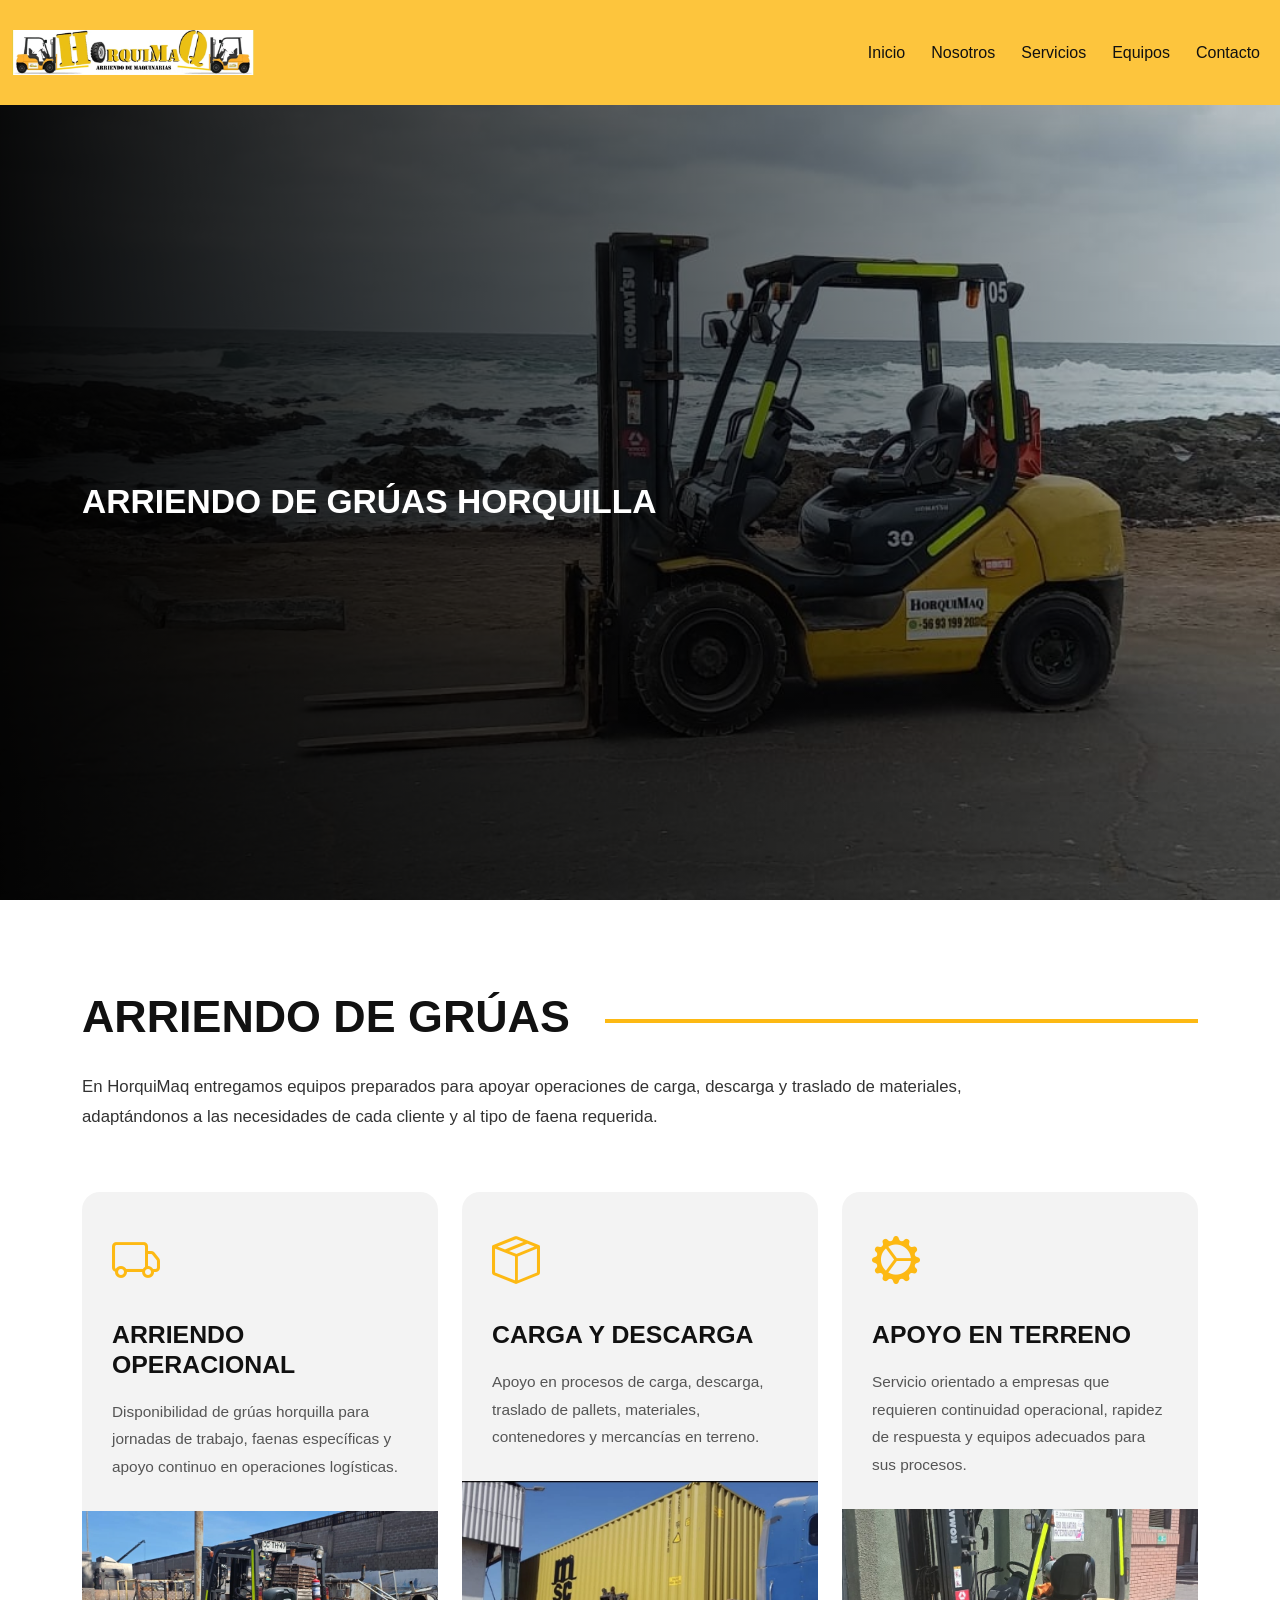
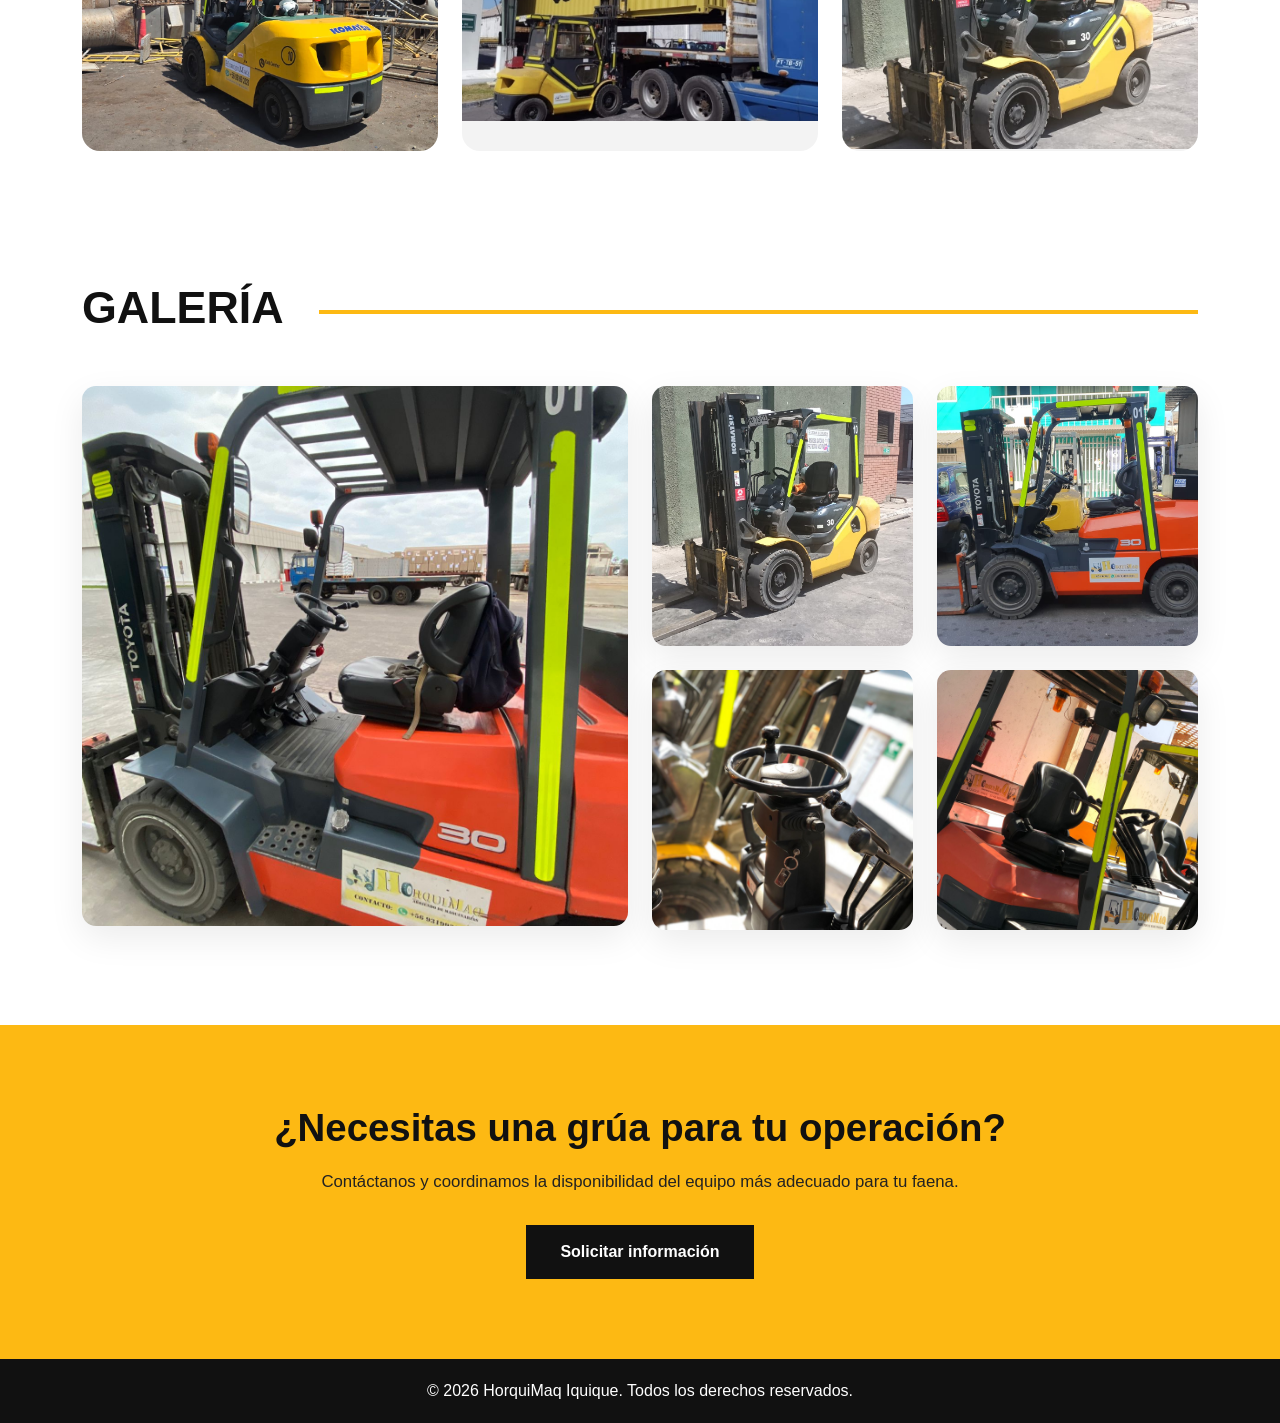
==== arriendo-gruas.html @ 0bc2a82e "Initial commit" ====
<!DOCTYPE html>
<html lang="es">

<head>
    <meta charset="UTF-8">
    <meta name="viewport" content="width=device-width, initial-scale=1.0">

    <title>Arriendo de Grúas | HorquiMaq</title>

    <link href="https://cdn.jsdelivr.net/npm/bootstrap@5.3.3/dist/css/bootstrap.min.css" rel="stylesheet">
    <link rel="stylesheet" href="https://cdn.jsdelivr.net/npm/bootstrap-icons@1.11.3/font/bootstrap-icons.min.css">
    <link rel="stylesheet" href="css/style.css">
</head>

<body>

    <!-- NAVBAR -->
    <nav class="navbar navbar-expand-lg navbar-dark fixed-top navbar-custom navbar-scrolled">
        <div class="container">
            <a class="navbar-brand" href="test.html">
                <img src="img/HorquiMaq.png" alt="Logo HorquiMaq" class="logo-navbar">
            </a>

            <button class="navbar-toggler" type="button" data-bs-toggle="collapse" data-bs-target="#menu">
                <span class="navbar-toggler-icon"></span>
            </button>

            <div class="collapse navbar-collapse" id="menu">
                <ul class="navbar-nav ms-auto">
                    <li class="nav-item"><a class="nav-link" href="test.html">Inicio</a></li>
                    <li class="nav-item"><a class="nav-link" href="test.html#nosotros">Nosotros</a></li>
                    <li class="nav-item"><a class="nav-link" href="servicios.html">Servicios</a></li>
                    <li class="nav-item"><a class="nav-link" href="equipos.html">Equipos</a></li>
                    <li class="nav-item"><a class="nav-link" href="test.html#contacto">Contacto</a></li>
                </ul>
            </div>
        </div>
    </nav>

    <!-- HERO -->
    <section class="servicio-individual-hero arriendo-gruas-hero">
        <div class="servicio-individual-overlay"></div>

        <div class="container">
            <div class="servicio-individual-content">
                <h1>ARRIENDO DE GRÚAS HORQUILLA</h1>
            </div>
        </div>
    </section>

    <!-- CONTENIDO -->
    <section class="servicio-individual-section">
        <div class="container">

            <div class="servicio-individual-header">
                <div class="servicio-individual-title-wrapper">
                    <h2>Arriendo de grúas</h2>
                    <div class="servicio-individual-line"></div>
                </div>

                <p>
                    En HorquiMaq entregamos equipos preparados para apoyar operaciones de carga,
                    descarga y traslado de materiales, adaptándonos a las necesidades de cada cliente
                    y al tipo de faena requerida.
                </p>
            </div>

            <div class="row g-4 servicio-individual-cards">

                <div class="col-md-4">
                    <div class="servicio-individual-card">
                        <div class="servicio-individual-icon">
                            <i class="bi bi-truck"></i>
                        </div>

                        <h3>Arriendo Operacional</h3>

                        <p>
                            Disponibilidad de grúas horquilla para jornadas de trabajo,
                            faenas específicas y apoyo continuo en operaciones logísticas.
                        </p>

                        <div class="servicio-individual-img">
                            <img src="img/servicios/arriendo-operacional-fondo.jpg" alt="Grúa Horquilla Komatsu">
                        </div>
                    </div>
                </div>

                <div class="col-md-4">
                    <div class="servicio-individual-card">
                        <div class="servicio-individual-icon">
                            <i class="bi bi-box-seam"></i>
                        </div>

                        <h3>Carga y Descarga</h3>

                        <p>
                            Apoyo en procesos de carga, descarga, traslado de pallets,
                            materiales, contenedores y mercancías en terreno.
                        </p>

                        <div class="servicio-individual-img">
                            <img src="img/servicios/carga-descarga-fondo.jpg" alt="Grúa Horquilla Heli">
                        </div>
                    </div>
                </div>

                <div class="col-md-4">
                    <div class="servicio-individual-card">
                        <div class="servicio-individual-icon">
                            <i class="bi bi-gear-wide-connected"></i>
                        </div>

                        <h3>Apoyo en Terreno</h3>

                        <p>
                            Servicio orientado a empresas que requieren continuidad operacional,
                            rapidez de respuesta y equipos adecuados para sus procesos.
                        </p>

                        <div class="servicio-individual-img">
                            <img src="img/servicios/apoyo-terreno-fondo.jpg" alt="Grúa Horquilla Komatsu 3T">
                        </div>
                    </div>
                </div>

            </div>

        </div>
    </section>

    <!-- GALERÍA -->
    <section class="servicio-galeria-section">
        <div class="container">

            <div class="servicio-individual-title-wrapper">
                <h2>Galería</h2>
                <div class="servicio-individual-line"></div>
            </div>

            <div class="row g-4 mt-4">
            
                <!-- Imagen grande izquierda -->
                <div class="col-md-6">
                    <div class="servicio-galeria-img grande">
                        <img src="img/servicios/apoyo-terreno-fondo-v3.jpg" alt="Grúa Horquilla en operación">
                    </div>
                </div>

                <!-- Lado derecho -->
                <div class="col-md-6">
                
                    <div class="row g-4">
                
                        <div class="col-6">
                            <div class="servicio-galeria-img">
                                <img src="img/servicios/apoyo-terreno-fondo.jpg" alt="Equipos HorquiMaq">
                            </div>
                        </div>
                
                        <div class="col-6">
                            <div class="servicio-galeria-img">
                                <img src="img/servicios/apoyo-terreno-fondo-v4.jpg" alt="Grúa Horquilla">
                            </div>
                        </div>
                
                        <div class="col-6">
                            <div class="servicio-galeria-img">
                                <img src="img/servicios/apoyo-terreno-fondo-v5.jpeg" alt="Grúa Horquilla">
                            </div>
                        </div>
                
                        <div class="col-6">
                            <div class="servicio-galeria-img">
                                <img src="img/servicios/apoyo-terreno-fondo-v6.jpeg" alt="Grúa Horquilla">
                            </div>
                        </div>
                
                    </div>
                
                </div>
                
                </div>
    </section>

    <!-- CTA -->
    <section class="servicio-cta">
        <div class="container">
            <div class="servicio-cta-box">
                <h2>¿Necesitas una grúa para tu operación?</h2>
                <p>Contáctanos y coordinamos la disponibilidad del equipo más adecuado para tu faena.</p>
                <a href="test.html#contacto" class="servicio-cta-btn">Solicitar información</a>
            </div>
        </div>
    </section>

    <!-- FOOTER     -->
    <footer class="footer text-center">
        <p class="mb-0">© 2026 HorquiMaq Iquique. Todos los derechos reservados.</p>
    </footer>

    <script src="https://cdn.jsdelivr.net/npm/bootstrap@5.3.3/dist/js/bootstrap.bundle.min.js"></script>
    <script src="js/script.js"></script>

</body>

</html>
---- css/style.css ----
/* =========================
   BASE GENERAL
========================= */

body {
  font-family: "Segoe UI", Roboto, Helvetica, Arial, sans-serif;
  padding-top: 0;
}

html {
  overflow-y: scroll;
}

.section-padding {
  padding: 80px 0;
}

/* Anclajes para navbar fija */
#nosotros {
  scroll-margin-top: 103px;
}

#servicios {
  scroll-margin-top: 105px;
}

#clientes {
  scroll-margin-top: 105px;
}

#contacto {
  scroll-margin-top: 103px;
}


/* =========================
   NAVBAR
========================= */

.navbar .container {
  max-width: 1320px;
}

.navbar-custom {
  background: transparent;
  transition: 0.3s;
  padding: 25px 0;
}

.navbar-scrolled {
  background: rgba(253, 185, 19, 0.82);
  backdrop-filter: blur(6px);
}

.navbar-nav {
  align-items: center;
}

.logo-navbar {
  height: 45px;
  width: auto;
}

/* Links navbar */
.navbar .nav-link {
  position: relative;
  color: #ffffff !important;
  font-size: 1rem;
  font-weight: 400;
  margin-left: 10px;
  transition: 0.3s;
}

.navbar-scrolled .nav-link {
  color: #111111 !important;
  font-weight: 400;
}

/* Línea inferior animada */
.navbar .nav-link::after {
  content: "";
  position: absolute;
  left: 0;
  bottom: -4px;
  width: 0%;
  height: 2px;
  background: #FDB913;
  transition: width 0.3s ease;
}

/* Hover navbar transparente */
.navbar .nav-link:hover {
  color: #FDB913 !important;
}

.navbar .nav-link:hover::after {
  width: 100%;
}

/* Hover navbar con scroll */
.navbar-scrolled .nav-link:hover {
  color: #ffffff !important;
}

.navbar-scrolled .nav-link::after {
  background: #ffffff;
}


/* =========================
   HERO PRINCIPAL
========================= */

.hero {
  min-height: 100vh;
  background: linear-gradient(rgba(0, 0, 0, 0.65), rgba(0, 0, 0, 0.65)),
              url("../img/grua-fondo.jpg");
  background-size: cover;
  background-position: center;
  display: flex;
  align-items: center;
}

.hero-video {
  position: relative;
  width: 100%;
  height: 100vh;
  overflow: hidden;
}

.background-video {
  position: absolute;
  top: 50%;
  left: 50%;
  width: 100%;
  height: 100%;
  object-fit: cover;
  transform: translate(-50%, -50%);
}

.video-overlay {
  position: absolute;
  width: 100%;
  height: 100%;
  background: rgba(0, 0, 0, 0.55);
  z-index: 1;
}

.hero-content {
  position: relative;
  z-index: 2;
  height: 100%;
  display: flex;
  flex-direction: column;
  justify-content: flex-start;
  align-items: flex-start;
  padding-top: 360px;
}

.hero-content-left {
  text-align: left;
  padding-left: 200px;
  width: 100%;
  max-width: 1200px;
}

.hero-title {
  font-size: 4.15rem;
  line-height: 1.1;
  font-weight: 400;
  margin-bottom: 2px;
}

.hero-subtitle {
  font-size: 1.2rem;
  font-weight: 200;
  max-width: 700px;
  margin-top: 0;
}

.hero-btn {
  background: #FDB913;
  border: none;
  color: black;
  font-weight: 600;
}

.hero-btn:hover {
  background: #E0A800;
}

.video-control {
  position: absolute;
  right: 60px;
  bottom: 60px;
  z-index: 3;
  width: 65px;
  height: 65px;
  border: none;
  background: rgba(0, 0, 0, 0.65);
  color: white;
  font-size: 26px;
  cursor: pointer;
  transition: 0.3s;
}

.video-control:hover {
  background: rgba(0, 0, 0, 0.9);
}


/* =========================
   TRANSICIÓN HERO
========================= */

.hero-transition {
  background: #111111;
  padding: 32px 0;
  border-top: 4px solid #FDB913;
}

.hero-transition p {
  color: #ffffff;
  text-align: center;
  font-size: 1.15rem;
  font-weight: 300;
  letter-spacing: 1px;
  margin: 0;
}


/* =========================
   NOSOTROS
========================= */

.about-section {
  padding-top: 0;
  padding-bottom: 0;
  background: #f7f7f7;
}

.about-image {
  width: 100%;
  height: 620px;
  object-fit: cover;
  display: block;
}

.about-content {
  padding-left: 90px;
  padding-right: 120px;
}

.about-title {
  font-size: 3rem;
  font-weight: 600;
  margin-bottom: 25px;
  color: #222222;
  padding-top: 3px;
}

.about-line {
  width: 70px;
  height: 5px;
  background: #FDB913;
  margin-bottom: 45px;
}

.about-content p {
  font-size: 1.05rem;
  line-height: 1.8;
  color: #444444;
}

.about-extra {
  margin-top: 35px;
}

.about-extra h5 {
  font-weight: 650;
  margin-bottom: 12px;
}


/* =========================
   BANNER EXPERIENCIA
========================= */

.experience-banner {
  margin-top: 0;
}

.experience-box {
  background: #FDB913;
  width: 100%;
  padding: 20px 40px;
  text-align: center;
}

.experience-box h2 {
  font-size: 3rem;
  font-weight: 700;
  color: #111111;
  margin-bottom: 15px;
}

.experience-box p {
  font-size: 1rem;
  font-weight: 700;
  letter-spacing: 4px;
  color: #111111;
  margin: 0;
}


/* =========================
   SERVICIOS
========================= */

.services-hero-section {
  position: relative;
  min-height: calc(100vh - 95px);
  padding: 45px 0 60px;
  background-image: url("../img/grua-vertical.jpg");
  background-size: cover;
  background-position: center;
  overflow: hidden;
}

.services-dark-overlay {
  position: absolute;
  inset: 0;
  background: rgba(0, 0, 0, 0.68);
  z-index: 1;
}

.services-hero-content {
  position: relative;
  z-index: 2;
}

.services-hero-title {
  font-size: 2.8rem;
  font-weight: 600;
  color: #ffffff;
  margin-bottom: 20px;
}

.services-hero-line {
  width: 70px;
  height: 5px;
  background: #FDB913;
  margin-bottom: 35px;
}

.services-list-item {
  display: flex;
  align-items: flex-start;
  gap: 28px;
  margin-bottom: 24px;
}

.services-list-icon {
  width: 53px;
  height: 53px;
  flex-shrink: 0;
}

.services-list-icon img {
  width: 100%;
  height: 100%;
  object-fit: contain;
  filter: brightness(0) invert(1);
  opacity: 0.9;
}

.services-list-item h4 {
  font-size: 1.35rem;
  font-weight: 600;
  color: #ffffff;
  margin-bottom: 8px;
}

.services-list-item p {
  font-size: 0.98rem;
  line-height: 1.7;
  color: rgba(255, 255, 255, 0.88);
  max-width: 520px;
}

/* Recuadro derecho */
.services-info-box {
  background: rgba(255, 255, 255, 0.94);
  padding: 42px;
  max-width: 560px;
  margin-left: auto;
}

.services-info-box span {
  display: block;
  color: #FDB913;
  font-size: 1rem;
  font-weight: 700;
  text-transform: uppercase;
  margin-bottom: 18px;
}

.services-info-box h3 {
  font-size: 2rem;
  font-weight: 600;
  line-height: 1.25;
  color: #222222;
  margin-bottom: 25px;
}

.services-info-box p {
  font-size: 1.05rem;
  line-height: 1.8;
  color: #444444;
  margin-bottom: 35px;
}

.services-info-btn {
  background: #111111;
  color: #ffffff;
  padding: 14px 30px;
  border-radius: 0;
  font-weight: 600;
}

.services-info-btn:hover {
  background: #FDB913;
  color: #111111;
}

/* =========================
   SERVICIOS DETALLES
========================= */

.servicios-detalle-page {
  padding-top: 0;
}

.servicios-detalle-hero {
  position: relative;
  min-height: calc(100vh - 105px);
  margin-top: 105px;
  background-image: url("../img/servicios/servicios-fondo.jpg");
  background-size: cover;
  background-repeat: no-repeat;
  background-position: center center;
  display: flex;
  align-items: center;
}

.servicios-detalle-overlay {
  position: absolute;
  inset: 0;
  background: linear-gradient(
    90deg,
    rgba(0, 0, 0, 0.96) 0%,
    rgba(0, 0, 0, 0.60) 45%,
    rgba(0, 0, 0, 0.18) 100%
  );
}

.servicios-detalle-content {
  position: relative;
  z-index: 2;
  max-width: 650px;
  color: #ffffff;
}

.servicios-detalle-content h1 {
  font-size: 3.6rem;
  font-weight: 500;
  margin-bottom: 10px;
}

.servicios-detalle-content p {
  font-size: 1.07rem;
  line-height: 1.7;
  margin-bottom: 0;
}

.servicios-detalle-section {
  padding: 90px 0;
  background: #ffffff;
}

.servicios-detalle-header {
  margin-bottom: 45px;
}

.servicios-title-wrapper {
  display: flex;
  align-items: center;
  gap: 35px;
  margin-bottom: 24px;
}

.servicios-detalle-title {
  font-size: 2.8rem;
  font-weight: 700;
  color: #111111;
  margin: 0;
  text-transform: uppercase;
  white-space: nowrap;
}

.servicios-detalle-line {
  flex: 1;
  height: 4px;
  background: #FDB913;
  margin-top: 8px;
}

.servicios-intro-grid {
  display: grid;
  grid-template-columns: 1fr 1fr;
  gap: 70px;
  margin-bottom: 65px;
}

.servicios-intro-grid p {
  font-size: 1rem;
  line-height: 1.8;
  color: #333333;
  margin-bottom: 22px;
}

.servicios-intro-grid strong {
  color: #FDB913;
  font-weight: 700;
}

.servicios-card-grid {
  margin-top: 20px;
}

.servicio-box {
  display: block;
  height: 100%;
  padding: 38px 32px;
  background: #f3f3f3;
  border-radius: 16px;
  text-decoration: none;
  color: #111111;
  transition: 0.35s ease;
}

.servicio-box:hover {
  transform: translateY(-8px);
  background: #ffffff;
  box-shadow: 0 18px 45px rgba(0, 0, 0, 0.14);
}

.servicio-box i {
  display: block;
  font-size: 3rem;
  color: #FDB913;
  margin-bottom: 22px;
}

.servicio-box h3 {
  font-size: 1.45rem;
  font-weight: 800;
  text-transform: uppercase;
  margin-bottom: 18px;
}

.servicio-box p {
  font-size: 0.95rem;
  line-height: 1.7;
  color: #555555;
  margin: 0;
}

@media (max-width: 768px) {
  .servicios-detalle-content h1 {
    font-size: 2.5rem;
  }

  .servicios-title-wrapper {
    gap: 20px;
  }

  .servicios-detalle-title {
    font-size: 2rem;
    white-space: normal;
  }

  .servicios-intro-grid {
    grid-template-columns: 1fr;
    gap: 20px;
  }
}

/* =========================
   CLIENTES
========================= */

.client-logo-card {
  background: #ffffff;
  padding: 25px;
  border-radius: 12px;
  box-shadow: 0 4px 14px rgba(0, 0, 0, 0.08);
  height: 160px;
  display: flex;
  align-items: center;
  justify-content: center;
}

.client-logo-placeholder {
  width: 100%;
  height: 70px;
  background: #e9ecef;
  border-radius: 8px;
  display: flex;
  align-items: center;
  justify-content: center;
  color: #111;
  font-weight: bold;
  filter: grayscale(100%);
}

.client-logo-img {
  max-width: 100%;
  max-height: 130px;
  object-fit: contain;
  filter: grayscale(100%);
  transition: 0.3s ease;
}

.client-logo-img:hover {
  filter: grayscale(0%);
  transform: scale(1.05);
}

.section-line {
  width: 85px;
  height: 4px;
  background: #FDB913;
  border-radius: 10px;
}


/* =========================
   CONTACTO
========================= */

.contact-section {
  background: #f5f5f5;
}

.contact-info-side {
  position: relative;
  min-height: 655px;
  background-image: url("../img/contacto-bg.jpg");
  background-size: cover;
  background-position: center;
  display: flex;
  align-items: center;
}

.contact-overlay {
  position: absolute;
  inset: 0;
  background: rgba(0, 0, 0, 0.72);
}

.contact-info-content {
  position: relative;
  z-index: 2;
  padding: 80px;
  color: white;
}

.contact-info-content h2 {
  font-size: 3rem;
  font-weight: 700;
  margin-bottom: 20px;
}

.contact-line {
  width: 70px;
  height: 5px;
  background: #FDB913;
  margin-bottom: 50px;
}

.contact-item {
  margin-bottom: 40px;
}

.contact-item h5 {
  font-size: 1.25rem;
  font-weight: 700;
  margin-bottom: 10px;
}

.contact-item p {
  font-size: 1.05rem;
  color: rgba(255, 255, 255, 0.85);
}

.contact-whatsapp-btn {
  display: inline-block;
  margin-top: 10px;
  background: #25D366;
  color: white;
  text-decoration: none;
  padding: 14px 26px;
  border-radius: 4px;
  font-weight: 600;
  transition: 0.3s ease;
}

.contact-whatsapp-btn:hover {
  background: #1ebe5d;
  color: white;
}

.contact-form-wrapper {
  padding: 18px 90px;
  background: #ffffff;
  min-height: 300px;
  display: flex;
  flex-direction: column;
  justify-content: center;
}

.contact-form-title {
  font-size: 2.5rem;
  font-weight: 300;
  margin-bottom: 30px;
  color: #222;
}

.contact-input {
  border-radius: 0;
  padding: 18px;
  border: 1px solid #dcdcdc;
  box-shadow: none;
}

.contact-input:focus {
  border-color: #FDB913;
  box-shadow: none;
}

.contact-form-wrapper label {
  font-size: 0.9rem;
  font-weight: 600;
  margin-bottom: 10px;
  color: #444;
}

.contact-btn {
  background: #FDB913;
  color: #000000;
  padding: 15px 35px;
  border-radius: 0;
  font-weight: 600;
  border: none;
}

.contact-btn:hover {
  background: #FDB913;
  color: #111111;
}


/* =========================
   EQUIPOS - HERO
========================= */

.equipos-hero {
  position: relative;
  min-height: calc(100vh - 105px);
  margin-top: 105px;
  background-image: url("../img/equipos-fondo2.jpg");
  background-size: cover;
  background-repeat: no-repeat;
  background-position: center center;
  display: flex;
  align-items: center;
}

.equipos-hero-overlay {
  position: absolute;
  inset: 0;
  background: linear-gradient(
    90deg,
    rgba(0, 0, 0, 0.98) 0%,
    rgba(0, 0, 0, 0.62) 50%,
    rgba(0, 0, 0, 0.15) 100%
  );
}

.equipos-hero-content {
  position: relative;
  z-index: 2;
  max-width: 650px;
  color: #ffffff;
}

.equipos-hero-content h1 {
  font-size: 3.6rem;
  font-weight: 500;
  margin-bottom: 10px;
}

.equipos-hero-content p {
  font-size: 1.07rem;
  line-height: 1.7;
  margin-bottom: 0;
}


/* =========================
   EQUIPOS - LISTA
========================= */

.equipos-page {
  padding-top: 170px;
}

.equipos-section {
  padding: 90px 0;
  background: #ffffff;
}

/* Encabezado */
.equipos-header {
  margin-bottom: 70px;
}

.equipos-title-wrapper {
  display: flex;
  align-items: center;
  gap: 35px;
  margin-bottom: 24px;
}

.equipos-title {
  font-size: 2.8rem;
  font-weight: 700;
  color: #111111;
  margin: 0;
  text-transform: uppercase;
  white-space: nowrap;
}

.equipos-line {
  flex: 1;
  height: 4px;
  background: #FDB913;
  margin-top: 8px;
}

.equipos-description {
  max-width: 760px;
  font-size: 1rem;
  color: #555555;
  line-height: 1.8;
  margin: 0;
  text-align: left;
}

/* Grid */
#equipos .row {
  align-items: stretch;
}

#equipos .col-md-4 {
  display: flex;
}

/* Card */
.equipment-card {
  width: 100%;
  background: #ffffff;
  height: 100%;
  text-align: center;
  transition: 0.35s ease;

  display: flex;
  flex-direction: column;
  justify-content: flex-start;
}

.equipment-card:hover {
  transform: translateY(-6px);
}

.equipment-link {
  display: block;
  width: 100%;
  text-decoration: none;
  color: inherit;
}

/* Imagen */
.equipment-image {
  width: 100%;
  height: 250px;
  flex-shrink: 0;

  background: #ffffff;
  display: flex;
  align-items: center;
  justify-content: center;

  padding: 15px;
  margin-bottom: 25px;
}

.equipment-image img {
  width: 100%;
  height: 100%;
  object-fit: contain;
  transition: 0.35s ease;
}

.equipment-card:hover .equipment-image img {
  transform: scale(1.04);
}

/* Contenido */
.equipment-content {
  min-height: 170px;
  background: #ffffff;
  padding: 0 20px;
  text-align: center;
}

.equipment-content h5 {
  font-size: 1.45rem;
  font-weight: 700;
  color: #111111;
  margin-bottom: 12px;
  text-transform: uppercase;
}

.equipment-spec {
  display: block;
  font-size: 1rem;
  color: #222222;
  letter-spacing: 1px;
  margin-bottom: 10px;
}

.equipment-line {
  width: 100%;
  max-width: 260px;
  height: 4px;
  background: #FDB913;
  margin: 0 auto 14px;
}

.equipment-content p {
  color: #333333;
  line-height: 1.6;
  margin-bottom: 0;
}

.equipment-img-small {
  width: 165% !important;
  height: 165% !important;
  object-fit: contain;
}

.equipo-detalle-section {
  padding: 180px 0 100px;
  background: #ffffff;
}

.equipo-detalle-img {
  width: 100%;
  max-height: 520px;
  object-fit: contain;
}

.equipo-detalle-tag {
  display: inline-block;
  color: #FDB913;
  font-weight: 800;
  text-transform: uppercase;
  margin-bottom: 16px;
}

.equipo-detalle-section h1 {
  font-size: 3rem;
  font-weight: 800;
  color: #111111;
  margin-bottom: 10px;
}

.equipo-detalle-section h2 {
  font-size: 1.4rem;
  color: #333333;
  margin-bottom: 28px;
}

.equipo-detalle-section p {
  font-size: 1.05rem;
  line-height: 1.8;
  color: #555555;
  margin-bottom: 28px;
}

.equipo-detalle-list {
  padding-left: 20px;
  margin-bottom: 35px;
}

.equipo-detalle-list li {
  margin-bottom: 12px;
  color: #333333;
}

.equipo-detalle-btn {
  display: inline-block;
  background: #111111;
  color: #ffffff;
  padding: 15px 34px;
  text-decoration: none;
  font-weight: 700;
}

.equipo-detalle-btn:hover {
  background: #FDB913;
  color: #111111;
}

.equipment-link {
  display: flex;
  width: 100%;
  height: 100%;
  text-decoration: none;
  color: inherit;
}

.equipment-link:hover {
  color: inherit;
}

/* =========================
   MAQUINARIA - HERO
========================= */

.equipo-hero {
  position: relative;
  min-height: calc(100vh - 105px);
  margin-top: 105px;

  background-image:
    linear-gradient(
      90deg,
      #050505 0%,
      #050505 35%,
      rgba(5, 5, 5, 0.95) 48%,
      rgba(5, 5, 5, 0.35) 65%,
      rgba(5, 5, 5, 0.05) 100%
    ),
    url("../img/maquinarias/heli-fondo.jpg");

  background-size: cover, auto 100%;
  background-repeat: no-repeat, no-repeat;
  background-position: center, right center;

  display: flex;
  align-items: center;
}

.equipo-hero-overlay {
  position: absolute;
  inset: 0;
  background: transparent;
}

.equipo-hero-content {
  position: relative;
  z-index: 2;
  max-width: 650px;
  color: #ffffff;
}


.equipo-hero-content h1 {
  font-size: 2.1rem;
  font-weight: 700;
  margin-bottom: 10px;
  margin: 0;
}


.equipo-hero-content p {
  font-size: 1.07rem;
  line-height: 1.7;
  margin-bottom: 0;
}

/*  RESPONSIVE  */

@media (max-width: 991px) {

  .equipo-hero {
    min-height: 70vh;
  }

  .equipo-hero-content h1 {
    font-size: 2.8rem;
  }

}

@media (max-width: 768px) {

  .equipo-hero {
    min-height: 60vh;
    margin-top: 90px;
  }

  .equipo-hero-content {
    max-width: 100%;
  }

  .equipo-hero-content h1 {
    font-size: 2.2rem;
  }

  .equipo-hero-content p {
    font-size: 1rem;
  }

}

/* =========================
   GALERÍA MAQUINARIA
========================= */

.equipo-galeria-section {
  padding: 100px 0;
  background: #f5f5f5;
}

.equipo-galeria-grid {
  display: grid;
  grid-template-columns: 2fr 1fr;
  gap: 20px;
  margin-top: 50px;
}

.equipo-galeria-main {
  height: 650px;
  overflow: hidden;
  border-radius: 18px;
}

.equipo-galeria-main img {
  width: 100%;
  height: 100%;
  object-fit: cover;

  transition: transform 0.5s ease;
}

.equipo-galeria-main:hover img {
  transform: scale(1.03);
}

.equipo-galeria-side {
  display: grid;
  grid-template-columns: 1fr 1fr;
  gap: 20px;
}

.equipo-galeria-item {
  height: 315px;
  overflow: hidden;
  border-radius: 18px;
}

.equipo-galeria-item img {
  width: 100%;
  height: 100%;
  object-fit: cover;

  transition: transform 0.5s ease;
}

.equipo-galeria-item:hover img {
  transform: scale(1.05);
}

/* =========================
   RESPONSIVE
========================= */

@media (max-width: 991px) {

  .equipo-galeria-grid {
    grid-template-columns: 1fr;
  }

  .equipo-galeria-main {
    height: 500px;
  }

}

@media (max-width: 768px) {

  .equipo-galeria-side {
    grid-template-columns: 1fr;
  }

  .equipo-galeria-item {
    height: 250px;
  }

  .equipo-galeria-main {
    height: 350px;
  }

}

/* =========================
   SERVICIO INDIVIDUAL
========================= */

.servicio-individual-hero {
  position: relative;
  min-height: calc(100vh - 105px);
  margin-top: 105px;
  background-size: cover;
  background-repeat: no-repeat;
  background-position: center center;
  display: flex;
  align-items: center;
}

.arriendo-gruas-hero {
  background-image: url("../img/servicios/servicio-individual-fondo.jpg");
}

.servicio-individual-overlay {
  position: absolute;
  inset: 0;
  background: linear-gradient(
    90deg,
    rgba(0, 0, 0, 0.96) 0%,
    rgba(0, 0, 0, 0.62) 50%,
    rgba(0, 0, 0, 0.18) 100%
  );
}

.servicio-individual-content {
  position: relative;
  z-index: 2;
  max-width: 650px;
  color: #ffffff;
}

.servicio-individual-content h1 {
  font-size: 2.1rem;
  font-weight: 700;
  margin-bottom: 10px;
  margin: 0;
}



/* CONTENIDO */
.servicio-individual-section {
  padding: 90px 0;
  background: #ffffff;
}

.servicio-individual-header {
  margin-bottom: 60px;
}

.servicio-individual-title-wrapper {
  display: flex;
  align-items: center;
  gap: 35px;
  margin-bottom: 28px;
}

.servicio-individual-title-wrapper h2 {
  font-size: 2.8rem;
  font-weight: 700;
  color: #111111;
  margin: 0;
  text-transform: uppercase;
  white-space: nowrap;
}

.servicio-individual-line {
  flex: 1;
  height: 4px;
  background: #FDB913;
  margin-top: 8px;
}

.servicio-individual-header p {
  max-width: 950px;
  font-size: 1.05rem;
  color: #333333;
  line-height: 1.8;
  margin: 0;
}

/* CARDS */
.servicio-individual-cards {
  align-items: stretch;
}

.servicio-individual-card {
  height: 100%;
  background: #f3f3f3;
  border-radius: 18px;
  overflow: hidden;
  padding: 34px 30px 0;
}

.servicio-individual-icon {
  font-size: 3rem;
  color: #FDB913;
  margin-bottom: 22px;
}

.servicio-individual-card h3 {
  font-size: 1.55rem;
  font-weight: 800;
  color: #111111;
  text-transform: uppercase;
  margin-bottom: 18px;
}

.servicio-individual-card p {
  font-size: 0.96rem;
  line-height: 1.8;
  color: #555555;
  margin-bottom: 28px;
}

.servicio-individual-img {
  height: 240px;

  margin-left: -30px;
  margin-right: -30px;
  margin-bottom: 0;
  margin-top: 30px;

  overflow: hidden;
}

.servicio-individual-img img {
  width: 100%;
  height: 100%;
  object-fit: cover;
  display: block;
}

/* GALERÍA */
.servicio-galeria-section {
  padding: 40px 0 95px;
  background: #ffffff;
}

.servicio-galeria-img {
  height: 260px;
  border-radius: 14px;
  overflow: hidden;
  box-shadow: 0 12px 34px rgba(0, 0, 0, 0.08);
}

.servicio-galeria-img.grande {
  height: 540px;
}

.servicio-galeria-img img {
  width: 100%;
  height: 100%;
  object-fit: cover;
  transition: 0.35s ease;
}

.servicio-galeria-img:hover img {
  transform: scale(1.04);
}

/* CTA */
.servicio-cta {
  padding: 80px 0;
  background: #FDB913;
}

.servicio-cta-box {
  text-align: center;
  max-width: 850px;
  margin: 0 auto;
}

.servicio-cta-box h2 {
  font-size: 2.4rem;
  font-weight: 800;
  color: #111111;
  margin-bottom: 18px;
}

.servicio-cta-box p {
  font-size: 1.05rem;
  color: #222222;
  margin-bottom: 30px;
}

.servicio-cta-btn {
  display: inline-block;
  background: #111111;
  color: #ffffff;
  padding: 15px 34px;
  text-decoration: none;
  font-weight: 700;
  transition: 0.3s ease;
}

.servicio-cta-btn:hover {
  background: #ffffff;
  color: #111111;
}

/* RESPONSIVE */
@media (max-width: 768px) {
  .servicio-individual-content h1 {
    font-size: 2.5rem;
  }

  .servicio-individual-title-wrapper {
    gap: 20px;
  }

  .servicio-individual-title-wrapper h2 {
    font-size: 2rem;
    white-space: normal;
  }

  .servicio-galeria-img,
  .servicio-galeria-img.grande {
    height: 280px;
  }
}

/* =========================
   CLASE D
========================= */
.clase-d-hero {
  background-image: url("../img/servicios/apoyo-terreno-fondo.jpg");
}

.servicio-galeria-video {
  height: 260px;
  border-radius: 14px;
  overflow: hidden;
  box-shadow: 0 12px 34px rgba(0, 0, 0, 0.08);
}

.servicio-galeria-video.grande {
  height: 540px;
}

.servicio-galeria-video video {
  width: 100%;
  height: 100%;
  object-fit: cover;
  display: block;
}

/* HERO KOMATSU 5T */

.komatsu-hero {

  background-image:

    linear-gradient(
      90deg,
      rgba(0,0,0,1) 0%,
      rgba(0,0,0,1) 38%,
      rgba(0,0,0,0.92) 52%,
      rgba(0,0,0,0.82) 55%,
      rgba(0,0,0,0.52) 68%,
      rgba(0,0,0,0.22) 82%,
      rgba(0,0,0,0) 100%
    ),

    url("../img/maquinarias/komatsu5T/komatsu-5t-fondo.jpeg");

  background-repeat: no-repeat;

  background-size:
    cover,
    auto 100%;

  background-position:
    center,
    right center;

}

/* HERO KOMATSU 3T */

.komatsu3t-hero{

background-image:
linear-gradient(
90deg,
rgba(0,0,0,.97) 0%,
rgba(0,0,0,.95) 28%,
rgba(0,0,0,.78) 45%,
rgba(0,0,0,.42) 63%,
rgba(0,0,0,.08) 100%
),

url("../img/maquinarias/komatsu3T/komatsu-3t-fondo.jpeg");

background-size: cover;

background-repeat:no-repeat;

background-position:center right;

}

/* =========================
   SELECTOR FLOTA 3T
========================= */

.flota-3t-section {
  padding: 90px 0;
  background: #ffffff;
}

.flota-3t-description {
  max-width: 760px;
  color: #555;
  line-height: 1.7;
  margin-bottom: 45px;
}

.flota-3t-grid {
  display: grid;
  grid-template-columns: repeat(4, 1fr);
  gap: 22px;
}

.flota-3t-card {
  border: none;
  background: #f3f3f3;
  border-radius: 22px;
  overflow: hidden;
  padding: 0;
  text-align: left;
  cursor: pointer;
  transition: 0.3s ease;
}

.flota-3t-card img {
  width: 100%;
  height: 260px;
  object-fit: contain;
  display: block;
  padding: 20px;
  background: #f3f3f3;
  transition: 0.3s ease;
}

.flota-3t-card span {
  display: block;
  padding: 0 22px 24px;
  font-size: 1.05rem;
  font-weight: 800;
  color: #111111;
  text-transform: uppercase;
  letter-spacing: 0.5px;
}

.flota-3t-card:hover {
  background: #ffffff;
  transform: translateY(-6px);
  box-shadow: 0 16px 35px rgba(0, 0, 0, 0.10);
}

.flota-3t-card:hover img {
  background: #ffffff;
}

.flota-3t-card.active {
  background: #f3f3f3;
  box-shadow: 0 0 0 3px #FDB913 inset;
}

.flota-3t-card.active img {
  background: #f3f3f3;
}

.flota-3t-card.active span {
  color: #FDB913;
}

/* DETALLE SELECCIONADO */

.flota-detalle-section {
  padding: 90px 0;
  background: #f5f5f5;
}

.flota-detalle-box {
  display: grid;
  grid-template-columns: 1fr 1fr;
  gap: 55px;
  align-items: center;
  background: #ffffff;
  padding: 45px;
  border-radius: 22px;
}

.flota-detalle-main-img {
  height: 430px;
  border-radius: 18px;
  overflow: hidden;
  background: #f4f4f4;
}

.flota-detalle-main-img img {
  width: 100%;
  height: 100%;
  object-fit: contain;
  padding: 25px;
}

.flota-detalle-content h2 {
  font-size: 2.2rem;
  font-weight: 800;
  color: #111;
  margin-bottom: 24px;
}

.flota-detalle-content p {
  color: #555;
  line-height: 1.8;
  margin-bottom: 25px;
}

.flota-galeria-mini {
  display: grid;
  grid-template-columns: repeat(3, 1fr);
  gap: 22px;
  margin-top: 35px;
}

.flota-galeria-img {
  height: 240px;
  border-radius: 16px;
  overflow: hidden;
  background: #ffffff;
}

.flota-galeria-img img {
  width: 100%;
  height: 100%;
  object-fit: cover;
}

/* RESPONSIVE */

@media (max-width: 991px) {
  .flota-3t-grid {
    grid-template-columns: repeat(2, 1fr);
  }

  .flota-detalle-box {
    grid-template-columns: 1fr;
  }
}

@media (max-width: 576px) {
  .flota-3t-grid,
  .flota-galeria-mini {
    grid-template-columns: 1fr;
  }

  .flota-detalle-box {
    padding: 28px;
  }

  .flota-detalle-main-img {
    height: 300px;
  }

  .flota-3t-card img {
    height: 230px;
  }
}

/* =========================
   FOOTER
========================= */

.footer {
  background: #111;
  color: white;
  padding: 20px 0;
}
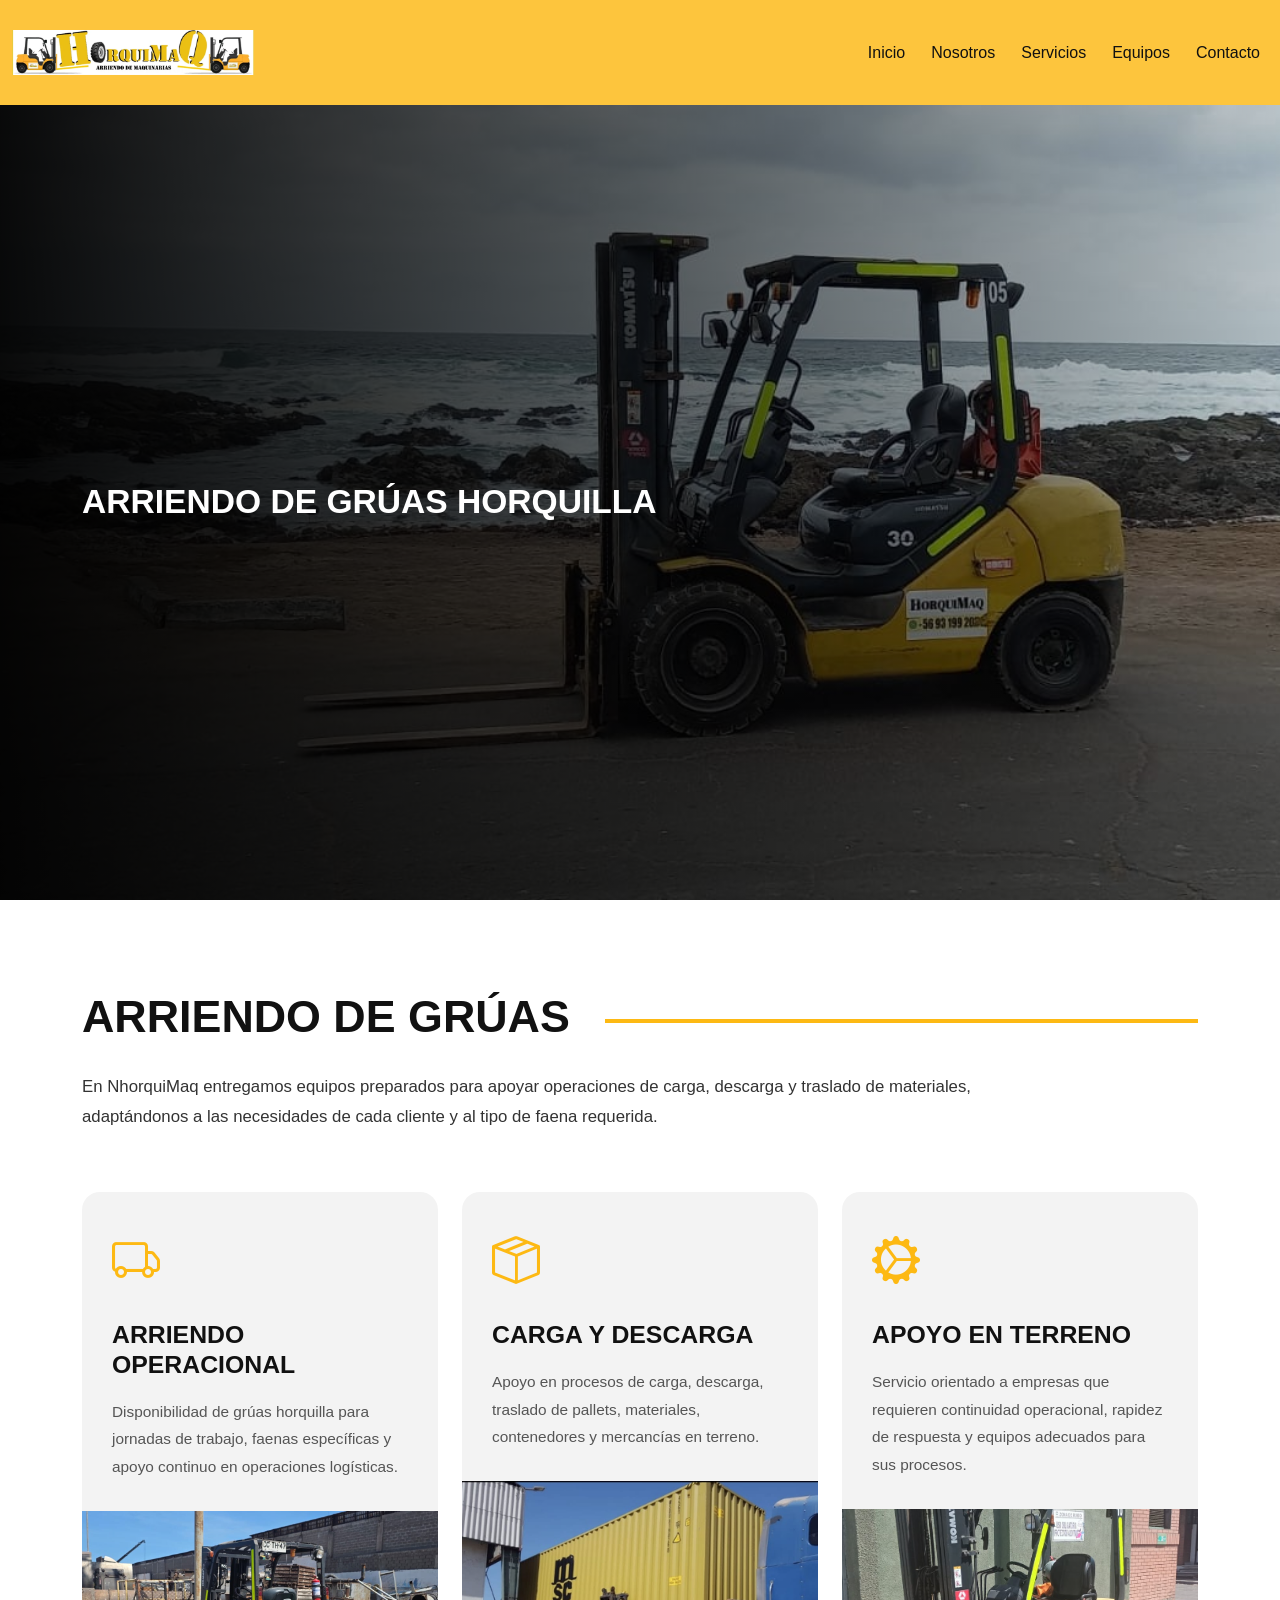
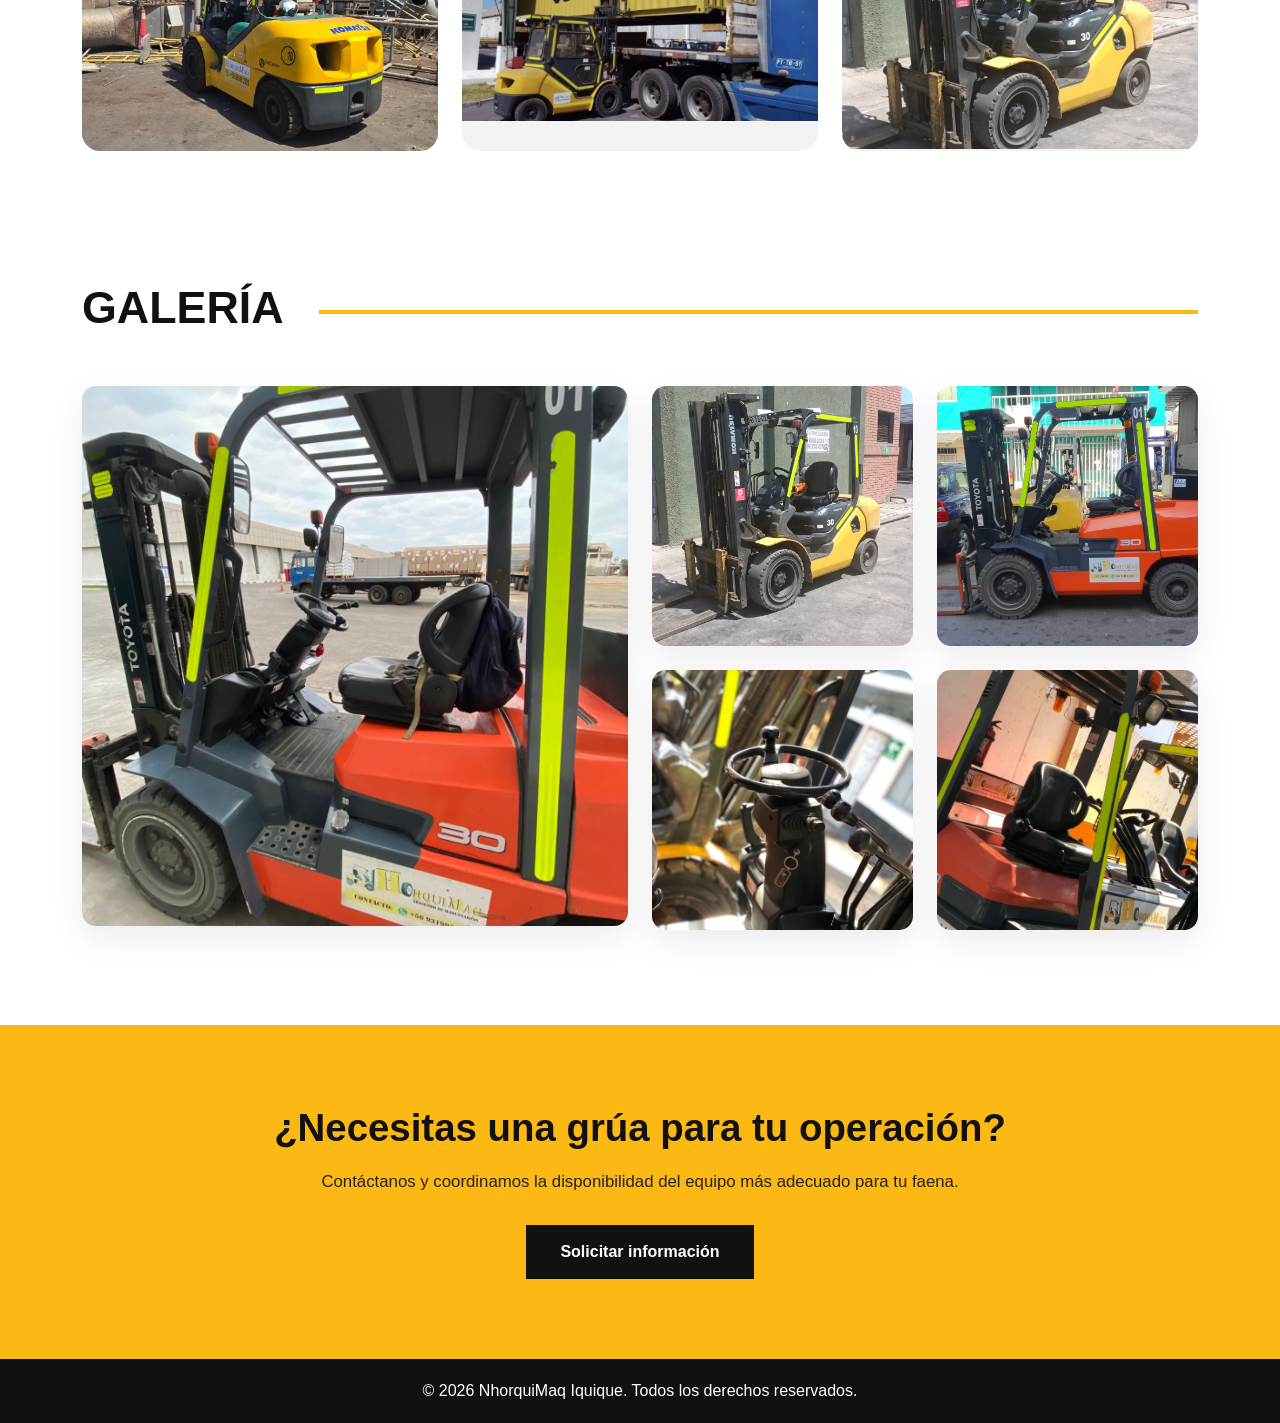
==== commit a443be2b: "Cambio de nombre original a nuevo" ====
--- a/arriendo-gruas.html
+++ b/arriendo-gruas.html
@@ -5,7 +5,7 @@
     <meta charset="UTF-8">
     <meta name="viewport" content="width=device-width, initial-scale=1.0">
 
-    <title>Arriendo de Grúas | HorquiMaq</title>
+    <title>Arriendo de Grúas | NhorquiMaq</title>
 
     <link href="https://cdn.jsdelivr.net/npm/bootstrap@5.3.3/dist/css/bootstrap.min.css" rel="stylesheet">
     <link rel="stylesheet" href="https://cdn.jsdelivr.net/npm/bootstrap-icons@1.11.3/font/bootstrap-icons.min.css">
@@ -17,7 +17,7 @@
     <!-- NAVBAR -->
     <nav class="navbar navbar-expand-lg navbar-dark fixed-top navbar-custom navbar-scrolled">
         <div class="container">
-            <a class="navbar-brand" href="test.html">
+            <a class="navbar-brand" href="index.html">
                 <img src="img/HorquiMaq.png" alt="Logo HorquiMaq" class="logo-navbar">
             </a>
 
@@ -27,11 +27,11 @@
 
             <div class="collapse navbar-collapse" id="menu">
                 <ul class="navbar-nav ms-auto">
-                    <li class="nav-item"><a class="nav-link" href="test.html">Inicio</a></li>
-                    <li class="nav-item"><a class="nav-link" href="test.html#nosotros">Nosotros</a></li>
+                    <li class="nav-item"><a class="nav-link" href="index.html">Inicio</a></li>
+                    <li class="nav-item"><a class="nav-link" href="index.html#nosotros">Nosotros</a></li>
                     <li class="nav-item"><a class="nav-link" href="servicios.html">Servicios</a></li>
                     <li class="nav-item"><a class="nav-link" href="equipos.html">Equipos</a></li>
-                    <li class="nav-item"><a class="nav-link" href="test.html#contacto">Contacto</a></li>
+                    <li class="nav-item"><a class="nav-link" href="index.html#contacto">Contacto</a></li>
                 </ul>
             </div>
         </div>
@@ -59,7 +59,7 @@
                 </div>
 
                 <p>
-                    En HorquiMaq entregamos equipos preparados para apoyar operaciones de carga,
+                    En NhorquiMaq entregamos equipos preparados para apoyar operaciones de carga,
                     descarga y traslado de materiales, adaptándonos a las necesidades de cada cliente
                     y al tipo de faena requerida.
                 </p>
@@ -189,14 +189,14 @@
             <div class="servicio-cta-box">
                 <h2>¿Necesitas una grúa para tu operación?</h2>
                 <p>Contáctanos y coordinamos la disponibilidad del equipo más adecuado para tu faena.</p>
-                <a href="test.html#contacto" class="servicio-cta-btn">Solicitar información</a>
+                <a href="index.html#contacto" class="servicio-cta-btn">Solicitar información</a>
             </div>
         </div>
     </section>
 
     <!-- FOOTER     -->
     <footer class="footer text-center">
-        <p class="mb-0">© 2026 HorquiMaq Iquique. Todos los derechos reservados.</p>
+        <p class="mb-0">© 2026 NhorquiMaq Iquique. Todos los derechos reservados.</p>
     </footer>
 
     <script src="https://cdn.jsdelivr.net/npm/bootstrap@5.3.3/dist/js/bootstrap.bundle.min.js"></script>
--- a/css/style.css
+++ b/css/style.css
@@ -1,18 +1,50 @@
 /* =========================
    BASE GENERAL
 ========================= */
+
+html,
+body {
+  margin: 0;
+  padding: 0;
+  width: 100%;
+  overflow-x: hidden;
+}
 
 body {
   font-family: "Segoe UI", Roboto, Helvetica, Arial, sans-serif;
   padding-top: 0;
 }
 
-html {
-  overflow-y: scroll;
-}
-
-.section-padding {
-  padding: 80px 0;
+/* =========================
+   HERO VIDEO
+========================= */
+
+.hero-video {
+  position: relative;
+  width: 100vw;
+  height: 100vh;
+  overflow: hidden;
+  background: #000;
+}
+
+.background-video {
+  position: absolute;
+  inset: 0;
+
+  width: 100%;
+  height: 100%;
+
+  object-fit: cover;
+  object-position: center center;
+
+  display: block;
+}
+
+.video-overlay {
+  position: absolute;
+  inset: 0;
+  background: rgba(0, 0, 0, 0.55);
+  z-index: 1;
 }
 
 /* Anclajes para navbar fija */
@@ -321,7 +353,7 @@
   position: relative;
   min-height: calc(100vh - 95px);
   padding: 45px 0 60px;
-  background-image: url("../img/grua-vertical.jpg");
+  background-image: url("../img/servicios-fondo.jpg");
   background-size: cover;
   background-position: center;
   overflow: hidden;
@@ -600,6 +632,17 @@
    CLIENTES
 ========================= */
 
+#clientes {
+  padding-top: 90px;
+  padding-bottom: 90px;
+  background: #ffffff;
+}
+
+#clientes .row {
+  margin-top: 55px;
+  margin-bottom: 35px;
+}
+
 .client-logo-card {
   background: #ffffff;
   padding: 25px;
@@ -655,7 +698,7 @@
 
 .contact-info-side {
   position: relative;
-  min-height: 655px;
+  min-height: 100%;
   background-image: url("../img/contacto-bg.jpg");
   background-size: cover;
   background-position: center;
@@ -1707,6 +1750,153 @@
 }
 
 /* =========================
+   SERVICIOS PORTUARIOS
+========================= */
+
+.servicios-portuarios-hero {
+  background-image: url("../img/servicios/servicio-portuario-v4.jpg");
+}
+
+/* VIDEO GALERIA SERVICIOS */
+
+.servicio-video {
+  width: 100%;
+  height: 100%;
+  object-fit: cover;
+  display: block;
+}
+
+/* =========================
+   CONSOLIDADO
+========================= */
+
+.consolidado-hero {
+  background-image: url("../img/servicios/consolidado-v7.jpg");
+}
+
+/* =========================
+   MENSAJES FORMULARIO 
+========================= */
+
+.alert-success {
+  background: #e8fff0;
+  border: 1px solid #c5f1d5;
+  color: #198754;
+  border-radius: 10px;
+}
+
+.alert-danger {
+  background: #fff0f0;
+  border: 1px solid #f5c2c7;
+  color: #dc3545;
+  border-radius: 10px;
+}
+
+/* =========================
+   GALERÍA HOME
+========================= */
+
+#galeria {
+  scroll-margin-top: -135px;
+}
+
+.home-galeria-section {
+  padding: 100px 0;
+  background: #f5f5f5;
+}
+
+.home-galeria-header {
+  max-width: 760px;
+  margin: 0 auto 55px;
+}
+
+.home-galeria-header h2 {
+  font-size: 2.8rem;
+  font-weight: 700;
+  color: #111111;
+  margin-bottom: 14px;
+}
+
+.home-galeria-header p {
+  color: #555555;
+  line-height: 1.7;
+  margin: 0;
+}
+
+.home-galeria-carousel {
+  border-radius: 20px;
+  overflow: hidden;
+  margin-bottom: 55px;
+  box-shadow: 0 18px 45px rgba(0, 0, 0, 0.14);
+}
+
+.home-galeria-carousel img {
+  height: 560px;
+  object-fit: cover;
+}
+
+.home-galeria-grid {
+  margin-top: 10px;
+}
+
+.home-galeria-item {
+  height: 280px;
+  border-radius: 16px;
+  overflow: hidden;
+  cursor: pointer;
+  background: #ffffff;
+  box-shadow: 0 12px 34px rgba(0, 0, 0, 0.08);
+}
+
+.home-galeria-item img {
+  width: 100%;
+  height: 100%;
+  object-fit: cover;
+  transition: 0.35s ease;
+}
+
+.home-galeria-item:hover img {
+  transform: scale(1.05);
+}
+
+.home-galeria-modal {
+  background: transparent;
+  border: none;
+}
+
+.home-galeria-modal img {
+  width: 100%;
+  max-height: 85vh;
+  object-fit: contain;
+  border-radius: 12px;
+}
+
+.home-galeria-close {
+  position: absolute;
+  top: -42px;
+  right: 0;
+  z-index: 10;
+}
+
+@media (max-width: 768px) {
+  .home-galeria-section {
+    padding: 75px 0;
+  }
+
+  .home-galeria-header h2 {
+    font-size: 2.2rem;
+  }
+
+  .home-galeria-carousel img {
+    height: 340px;
+  }
+
+  .home-galeria-item {
+    height: 230px;
+  }
+}
+
+/* =========================
    FOOTER
 ========================= */
 
@@ -1715,3 +1905,217 @@
   color: white;
   padding: 20px 0;
 }
+
+
+/* =========================
+   FIX HERO HOME RESPONSIVE
+========================= */
+
+@media (max-width: 991px) {
+  .navbar-custom {
+    padding: 18px 0;
+  }
+
+  .navbar-custom .container {
+    padding-left: 24px;
+    padding-right: 24px;
+  }
+
+  .logo-navbar {
+    height: 50px;
+    max-width: 260px;
+    object-fit: contain;
+  }
+
+  .navbar-collapse {
+    margin-top: 15px;
+    background: rgba(0, 0, 0, 0.88);
+    padding: 18px;
+    border-radius: 12px;
+  }
+
+  .navbar .nav-link {
+    margin-left: 0;
+    padding: 10px 0;
+  }
+
+  .hero-content {
+    justify-content: center;
+    padding-top: 0;
+    padding-left: 0;
+    padding-right: 0;
+  }
+
+  .hero-content-left {
+    padding-left: 24px;
+    padding-right: 24px;
+    max-width: 100%;
+  }
+
+  .hero-title {
+    font-size: clamp(2.4rem, 11vw, 4rem);
+    line-height: 1.05;
+    max-width: 100%;
+  }
+
+  .hero-subtitle {
+    font-size: 1.05rem;
+    line-height: 1.45;
+    max-width: 95%;
+  }
+
+  .video-control {
+    right: 24px;
+    bottom: 35px;
+    width: 56px;
+    height: 56px;
+    font-size: 22px;
+  }
+}
+
+@media (max-width: 576px) {
+  .hero-video {
+    height: 100svh;
+    min-height: 720px;
+  }
+
+  .background-video {
+    object-position: center center;
+  }
+
+  .video-overlay {
+    background: rgba(0, 0, 0, 0.48);
+  }
+
+  .logo-navbar {
+    height: 48px;
+    max-width: 250px;
+  }
+
+  .hero-content-left {
+    padding-left: 26px;
+    padding-right: 26px;
+  }
+
+  .hero-title {
+    font-size: 3rem;
+  }
+
+  .hero-subtitle {
+    font-size: 1.05rem;
+    max-width: 280px;
+  }
+
+  .hero-content .btn {
+    font-size: 1rem;
+    padding: 10px 22px;
+  }
+}
+
+/* =========================
+   FIX DEFINITIVO MENÚ MÓVIL
+========================= */
+
+@media (max-width: 991px) {
+  .navbar-collapse {
+    margin-top: 15px;
+    padding: 18px;
+    border-radius: 12px;
+    background: rgba(0, 0, 0, 0.88);
+  }
+
+  .navbar-collapse .nav-link {
+    color: #ffffff !important;
+    font-weight: 500;
+    text-align: center;
+  }
+
+  .navbar-scrolled .navbar-collapse {
+    background: rgba(253, 185, 19, 0.96) !important;
+  }
+
+  .navbar-scrolled .navbar-collapse .nav-link {
+    color: #111111 !important;
+  }
+
+  .navbar-scrolled .navbar-collapse .nav-link:hover {
+    color: #ffffff !important;
+  }
+}
+
+/* =========================
+   FIX FINAL NAVBAR MOBILE SCROLL
+========================= */
+
+@media (max-width: 991px) {
+
+  .navbar-custom.navbar-scrolled,
+  .navbar-custom.navbar-scrolled .container,
+  .navbar-custom.navbar-scrolled .navbar-collapse,
+  .navbar-custom.navbar-scrolled .navbar-collapse.show,
+  .navbar-custom.navbar-scrolled .navbar-nav {
+    background: rgba(253, 185, 19, 0.96) !important;
+  }
+
+  .navbar-custom.navbar-scrolled .navbar-collapse,
+  .navbar-custom.navbar-scrolled .navbar-collapse.show {
+    box-shadow: none !important;
+    border-radius: 12px;
+  }
+
+  .navbar-custom.navbar-scrolled .nav-link {
+    color: #111111 !important;
+    opacity: 1 !important;
+  }
+
+  .navbar-custom.navbar-scrolled .nav-link:hover {
+    color: #ffffff !important;
+  }
+}
+
+/* =========================
+   MOBILE MENU SIN BLOQUE AL HACER SCROLL
+========================= */
+
+@media (max-width: 991px) {
+  .navbar-custom.navbar-scrolled .navbar-collapse,
+  .navbar-custom.navbar-scrolled .navbar-collapse.show {
+    background: transparent !important;
+    padding: 18px 0 !important;
+    border-radius: 0 !important;
+    border: none !important;
+    box-shadow: none !important;
+  }
+
+  .navbar-custom.navbar-scrolled .navbar-nav {
+    background: transparent !important;
+  }
+
+  .navbar-custom.navbar-scrolled .nav-link {
+    color: #111111 !important;
+  }
+
+  .navbar-custom.navbar-scrolled .nav-link:hover {
+    color: #ffffff !important;
+  }
+}
+
+/* =========================
+   QUITAR BLOQUE AMARILLO MENÚ MÓVIL
+========================= */
+
+@media (max-width: 991px) {
+  .navbar-custom.navbar-scrolled .container {
+    background: transparent !important;
+  }
+
+  .navbar-custom.navbar-scrolled .navbar-collapse,
+  .navbar-custom.navbar-scrolled .navbar-collapse.show,
+  .navbar-custom.navbar-scrolled .navbar-nav,
+  .navbar-custom.navbar-scrolled .navbar-nav .nav-item {
+    background: transparent !important;
+    background-color: transparent !important;
+    box-shadow: none !important;
+    border: none !important;
+  }
+}
